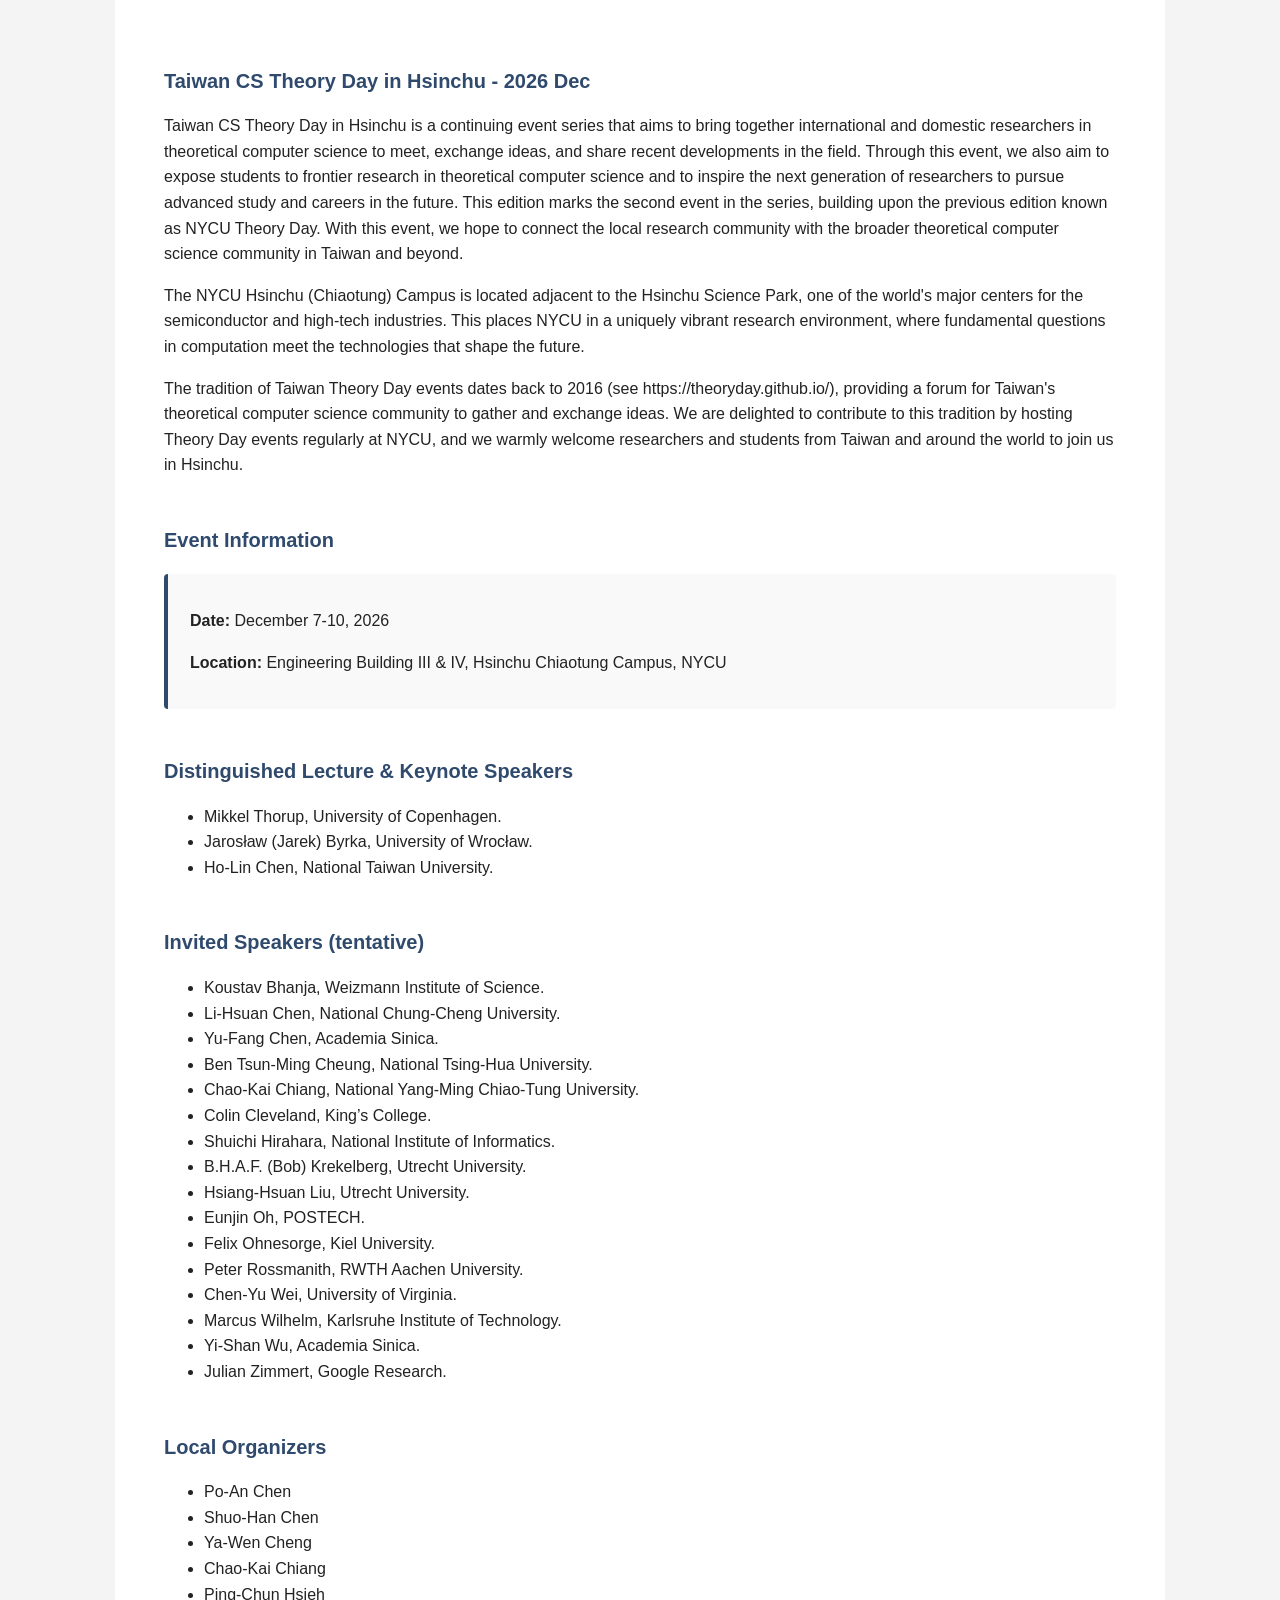
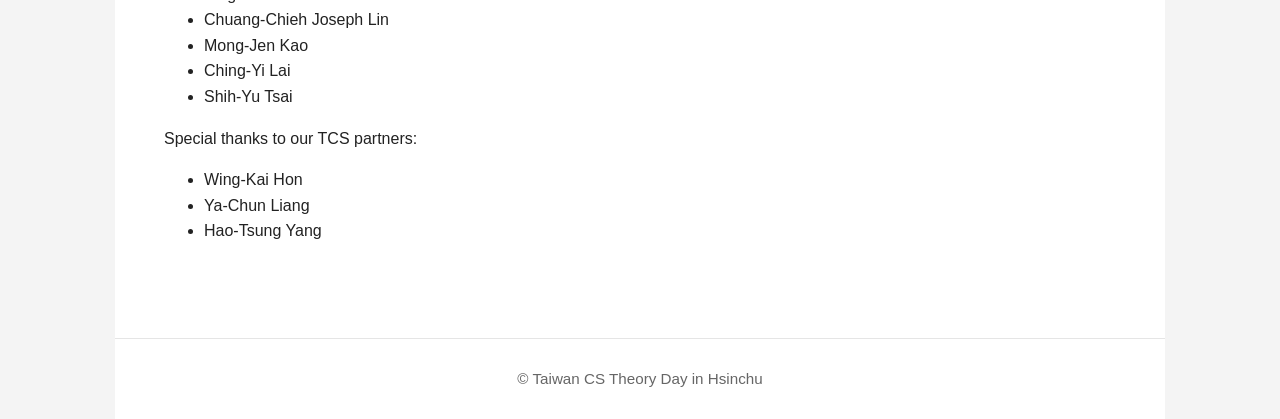
==== index.html @ c7bf23df "update event date and remove Yun-Chih Chen from speakers list" ====
<!DOCTYPE html>
<html lang="en">
<head>
  <meta charset="UTF-8" />
  <meta name="google-site-verification" content="l5IildTRONKMW6E33TQVciUE6KtFiAXQJB9olCn_PnI" />
  <title>Taiwan CS Theory Day - 2026 Dec</title>
  <meta name="viewport" content="width=device-width, initial-scale=1" />
  <meta http-equiv="Cache-Control" content="no-cache, no-store, must-revalidate" />
  <meta http-equiv="Pragma" content="no-cache" />
  <meta http-equiv="Expires" content="0" />
  <link rel="stylesheet" href="style.css" />
</head>

<body>
<div class="page-container">
<main>


 <section>
    <h2>Taiwan CS Theory Day in Hsinchu - 2026 Dec</h2>
    <div id="about-content" aria-label="About"></div>
 </section>

 <section>
    <h2>Event Information</h2>
    <div class="meta-box" id="event-information"></div>
   
  </section>

  <section>
    <h2>Distinguished Lecture & Keynote Speakers</h2>
    <ul>
      <li>Mikkel Thorup, University of Copenhagen.</li>
      <li>Jarosław (Jarek) Byrka, University of Wrocław.</li>
      <li>Ho-Lin Chen, National Taiwan University.</li>
    </ul>
  </section>

  <section>
    <h2>Invited Speakers (tentative)</h2>
    <ul>
      <li>Koustav Bhanja, Weizmann Institute of Science.</li>
      <li>Li-Hsuan Chen, National Chung-Cheng University.</li>
      <li>Yu-Fang Chen, Academia Sinica.</li>
      <li>Ben Tsun-Ming Cheung, National Tsing-Hua University.</li>
      <li>Chao-Kai Chiang, National Yang-Ming Chiao-Tung University.</li>
      <li>Colin Cleveland, King’s College.</li>
      <li>Shuichi Hirahara, National Institute of Informatics.</li>
      <li>B.H.A.F. (Bob) Krekelberg, Utrecht University.</li>
      <li>Hsiang-Hsuan Liu, Utrecht University.</li>
      <li>Eunjin Oh, POSTECH.</li>
      <li>Felix Ohnesorge, Kiel University.</li>
      <li>Peter Rossmanith, RWTH Aachen University.</li>
      <li>Chen-Yu Wei, University of Virginia.</li>
      <li>Marcus Wilhelm, Karlsruhe Institute of Technology.</li>
      <li>Yi-Shan Wu, Academia Sinica.</li>
      <li>Julian Zimmert, Google Research.</li>
    </ul>
  </section>

 <section>
    <h2>Local Organizers</h2>
    <ul>
      <li>Po-An Chen</li>
      <li>Shuo-Han Chen</li>
      <li>Ya-Wen Cheng</li>
      <li>Chao-Kai Chiang</li>
      <li>Ping-Chun Hsieh</li>
      <li>Chuang-Chieh Joseph Lin</li>
      <li>Mong-Jen Kao</li>
      <li>Ching-Yi Lai</li>
      <li>Shih-Yu Tsai</li>
    </ul>

    Special thanks to our TCS partners:
    <ul>
      <li>Wing-Kai Hon</li>
      <li>Ya-Chun Liang</li>
      <li>Hao-Tsung Yang</li>
    </ul>
  </section>

  <script src="site-data.js"></script>
  <script src="site-content.js"></script>

</main>

<script src="cache-utils.js"></script>
<script>
  if (window.cacheUtils && typeof window.cacheUtils.setupAutoUpdateCheck === 'function') {
    window.cacheUtils.setupAutoUpdateCheck({ versionUrl: 'site-version.json', intervalMs: 120000 });
  }
</script>
<script src="load-footer.js"></script>
<script src="load-header.js"></script>
<script src="load-hero.js"></script>
<script src="page-loader.js"></script>
<script src="banner.js"></script>


</div>
</body>
</html>
---- style.css ----
/* ======================================================
   DESIGN SYSTEM (variables, shared tokens)
   - change colors / sizes here
====================================================== */
:root{
  --accent: #2f4a6d;
  --accent-light: #e9eef4;
  --border: #e5e5e5;
  --text-muted: #666;

  /* layout widths */
  --page-max-width: 1050px;   /* middle column width */
  --content-max-width: 1000px; /* main content width */
  --hero-inner-width: 1000px; /* hero text width */

  /* spacing */
  --gutter: 24px;
  --base-pad: 20px;
  --header-height: 60px;
  --radius-sm: 4px;
  --transition-fast: 0.18s;
}

/* ======================================================
   BASE / RESET
====================================================== */
* { box-sizing: border-box; }
html,body { height: 100%; }
body {
  margin: 0;
  font-family: -apple-system, BlinkMacSystemFont, "Segoe UI",
               Roboto, Helvetica, Arial, sans-serif;
  line-height: 1.6;
  color: #222;
  background-color: #f4f4f4; /* outside area */
  -webkit-font-smoothing:antialiased;
  -moz-osx-font-smoothing:grayscale;
}

/* central page container (middle column) */
.page-container {
  max-width: var(--page-max-width);
  margin: 0 auto;
  background: #fff;
  min-height: 100vh;
  display: flex;
  flex-direction: column;
  width: 100%;
  box-sizing: border-box;
  overflow-x: hidden;
  overflow-y: visible;
}

/* basic link styles */
a { color: var(--accent); text-decoration: none; }
a:hover { text-decoration: underline; }

/* small utility */
.sr-only {
  position:absolute !important;
  height:1px;width:1px;overflow:hidden;clip:rect(1px,1px,1px,1px);
  white-space:nowrap;border:0;padding:0;margin:-1px;
}

/* ======================================================
   HEADER (logo + title)
====================================================== */
/* ===========================
   HEADER + NAVBAR MERGED
=========================== */

/* ---------- NAVBAR ---------- */
.header-bar {
  position: sticky;
  top: 0;
  display: flex;
  align-items: center;
  justify-content: space-between;
  padding: 12px 24px;
  background: #f8f8f8;
  border-bottom: 1px solid var(--border);
  z-index: 1000;
  overflow: visible;
  width: 100%;
  box-sizing: border-box;
  flex-shrink: 0;
}


/* logo + title */
.header-left {
  display: flex;
  align-items: center;
  gap: 12px;
}

.header-left .logo {
  height: 50px;
}

.header-left .title-text .line1 {
  font-weight: 700;
  color: var(--accent);
  font-size: 1.3rem;
}

.header-left .title-text .line2 {
  font-size: 0.85rem;
  color: #555;
}

/* nav links (desktop) */
.nav-links {
  display: flex;
  gap: 20px;
  list-style: none;
}

.nav-links a {
  padding: 6px 10px;
  border-radius: 4px;
  text-decoration: none;
  color: #222;
  font-weight: 500;
  transition: all 0.2s;
}

.nav-links a:hover {
  background: var(--accent-light);
  color: var(--accent);
}

.nav-links a.active {
  background: var(--accent);
  color: #fff;
}

/* ---------- HAMBURGER ---------- */
.nav-toggle {
  display: none; /* shown only on mobile */
  background: none;
  border: none;
  font-size: 2rem; /* adjust size */
  cursor: pointer;
  z-index: 1500;
  position: relative;
}

.nav-toggle .icon-close {
  display: none; /* hidden by default */
}

/* When active: show close icon, hide hamburger */
.nav-toggle.active .icon-hamburger {
  display: none;
}

.nav-toggle.active .icon-close {
  display: inline;
}



/* ---------- MOBILE ---------- */
@media (max-width: 1000px) {
  .nav-links {
    display: none;
    position: absolute;
    top: 100%;           /* just below header */
    right: 0;            /* align to the right edge */
    flex-direction: column;
    background: #fff;
    padding: 12px 20px;
    gap: 12px;
    border-radius: 6px;
    box-shadow: 0 4px 12px rgba(0,0,0,0.08);
    width: 220px;        /* fixed width for consistency */
    text-align: center;  /* center-align text */
    z-index: 1500;
  }

  .nav-links.open {
    display: flex;
  }

  .nav-links a {
    display: block;
    font-size: 1.1rem;
    padding: 10px 0;
    color: #222;
    transition: color 0.2s, background 0.2s;
  }

  .nav-links a:hover {
    color: var(--accent);
    background: var(--accent-light);
    border-radius: 4px;
  }

  .nav-toggle {
    display: flex;
    position: relative;
    z-index: 1600;
  }
}




/* ======================================================
   HERO
   (background area spans middle column; inner text constrained)
====================================================== */
.hero {
  display: flex;
  align-items: center;
  justify-content: center;
  padding: 72px var(--gutter);
  background-color: var(--accent);
  background-image: linear-gradient(rgba(0,0,0,0.3), rgba(0,0,0,0.15)),
                    url('images/viewbannerimage_2.jpg');
  background-size: cover;
  background-position: center;
  background-repeat: no-repeat;
}

.hero-inner {
  max-width: var(--hero-inner-width);
  width: 100%;
  padding: 0 var(--base-pad);
  text-align: center;
  color: #fff;
  text-shadow: 0 1px 6px rgba(0,0,0,0.55);
}

.hero-text h1 {
  font-size: 2.6rem;
  margin: 0;
  line-height: 1.05;
}

.hero-text p {
  margin-top: 0.6rem;
  font-size: 1.1rem;
  opacity: 0.95;
}

.hero-text .btn {
  display: inline-block;
  margin-top: 20px;
  background: #fff;
  color: var(--accent);
  padding: 12px 28px;
  border-radius: 30px;
  font-weight: 600;
  text-decoration: none;
  transition: all 0.2s;
}

.hero-text .btn:hover {
  background: #e6e6e6;
  transform: translateY(-2px);
}

@media (max-width: 768px) {
  .hero {
    padding: 48px 20px;
  }
  .hero-text h1 {
    font-size: 2rem;
  }
  .hero-text p {
    font-size: 1rem;
  }
  .nav-links {
    gap: 16px;
  }
}

@media (max-width: 480px) {
  .hero {
    padding: 32px 12px;
  }
  .hero-text h1 {
    font-size: 1.6rem;
  }
  .hero-text p {
    font-size: 0.95rem;
  }
  .nav-links {
    flex-direction: column;
    gap: 12px;
  }
}
/* ======================================================
   HERO CAROUSEL (matches hero style)
====================================================== */
.hero-carousel {
  position: relative;
  display: flex;
  align-items: center;
  justify-content: center;
  padding: 72px var(--gutter);
  height: 25vw;               /* scales with viewport width */
  min-height: 180px;          /* prevents it from being too small */
  max-height: 300px;          /* prevents it from being too tall */
  overflow: hidden;
  background-color: var(--accent);
}


.hero-slide {
  position: absolute;
  top: 0;
  left: 0;
  width: 100%;
  height: 100%;
  background-size: cover;
  background-position: center;
  opacity: 0;
  transition: opacity 1s ease-in-out;
}

.hero-slide.active {
  opacity: 1;
}

/* Dots */
.hero-dots {
  position: absolute;
  bottom: 20px;
  left: 50%;
  transform: translateX(-50%);
  display: flex;
  gap: 10px;
  z-index: 10;
}

.hero-dots .dot {
  width: 12px;
  height: 12px;
  border-radius: 50%;
  background-color: rgba(255,255,255,0.5);
  cursor: pointer;
  transition: background-color 0.3s ease;
}

.hero-dots .dot.active {
  background-color: #fff;
}

/* Arrows */
.hero-prev,
.hero-next {
  position: absolute;
  top: 50%;
  transform: translateY(-50%);
  font-size: 2rem;
  background: rgba(0,0,0,0.3);
  color: #fff;
  border: none;
  border-radius: 50%;
  width: 44px;
  height: 44px;
  cursor: pointer;
  z-index: 10;
  display: none;
  align-items: center;
  justify-content: center;
  transition: background 0.2s;
}

.hero-prev:hover,
.hero-next:hover {
  background: rgba(0,0,0,0.6);
}

.hero-prev { left: 20px; }
.hero-next { right: 20px; }

/* ================= HERO INNER (if you want to place overlay text later) ================= */
.hero-carousel-inner {
  max-width: var(--hero-inner-width); /* matches hero inner width */
  width: 100%;
  text-align: center;
  z-index: 5;
}

/* Responsive adjustments */
@media (max-width: 768px) {
  .hero-carousel { padding: 48px var(--gutter); }
  .hero-prev, .hero-next { width: 36px; height: 36px; font-size: 1.5rem; }
  .hero-dots .dot { width: 10px; height: 10px; }
}

@media (max-width: 480px) {
  .hero-carousel { padding: 32px var(--gutter); }
  .hero-prev, .hero-next { width: 32px; height: 32px; font-size: 1.2rem; }
  .hero-dots .dot { width: 8px; height: 8px; }
}

/* ======================================================
   MAIN CONTENT
====================================================== */
main {
  max-width: var(--content-max-width);
  margin: 0 auto;
  padding: 48px var(--gutter);
  width: 100%;
}

section { margin-bottom: 46px; }

h1 { font-size: 2.2rem; margin-bottom: .4rem; }
h2 { font-size: 1.25rem; color: var(--accent); margin-bottom: rem; }
.subtitle {
  margin: -0.8rem 0 1rem;
  font-size: 0.95rem;
  opacity: 0.75;
}

/* meta box (information cards) */
.meta-box {
  background: #f9f9f9;
  border-left: 4px solid var(--accent);
  padding: 18px 22px;
  margin: 18px 0;
  border-radius: 4px;
}

.program-actions {
  display: flex;
  flex-wrap: wrap;
  gap: 14px;
  margin: 18px 0 24px;
}

.button-link {
  display: inline-flex;
  align-items: center;
  justify-content: center;
  padding: 12px 18px;
  background: var(--accent);
  color: #fff;
  border-radius: 8px;
  text-decoration: none;
  font-weight: 600;
  transition: background 0.2s;
  min-width: 220px;
}

.button-link:hover {
  background: #3b5ad8;
}

.talk.chairman-row .title,
.talk.chairman-row .chairman-label {
  font-weight: 500;
  color: var(--text-muted);
  font-style: italic;
  margin-top: 0;
  margin-bottom: 0;
}

.talk.chairman-row .time {
  visibility: hidden;
}

.pdf-preview {
  margin-top: 14px;
}

.pdf-grid {
  display: grid;
  grid-template-columns: repeat(2, minmax(0, 1fr));
  gap: 18px;
}

.pdf-card {
  background: #f9f9f9;
  border: 1px solid #e8e8e8;
  border-radius: 12px;
  padding: 18px;
  display: flex;
  flex-direction: column;
  min-height: 520px;
}

.pdf-card h3 {
  margin-bottom: 14px;
}

.pdf-card iframe {
  width: 100%;
  height: 100%;
  min-height: 420px;
  border: 1px solid #d5d5d5;
  border-radius: 10px;
}

@media (max-width: 900px) {
  .pdf-grid {
    grid-template-columns: 1fr;
  }
}

/* small muted text */
.tbd { font-style: italic; color: var(--text-muted); }

/* ======================================================
   SCHEDULE (grid layout)
====================================================== */
.schedule {
  margin-top: 24px;
  display: grid;
  grid-template-columns: 120px 1fr;
  column-gap: 20px;
  row-gap: 18px;
}

.talk {
  display: contents; /* allow grid to place children */
}

.time, .talk .time {
  font-weight: 600;
  color: var(--accent);
  align-self: start;
  font-size: .95rem;
}

.content, .talk .content {
  display: block;
}

.title, .talk .title {
  font-weight: 600;
  margin-bottom: 6px;
  cursor: pointer;
}

.abstract, .talk .abstract {
  font-size: .95rem;
  color: var(--text-muted);
  display: none;
  line-height: 1.4;
  margin-bottom: 8px;
}

.talk.open .abstract { display: block; }

/* day toggle (buttons) */
.day-toggle { display:flex; gap:12px; margin-bottom: 18px; }
.day-toggle button {
  padding: 6px 14px;
  border: 1px solid var(--accent);
  background:#fff;
  color:var(--accent);
  border-radius: 6px;
  cursor:pointer;
}
.day-toggle button.active,
.day-toggle button:hover { background:var(--accent); color:#fff; }

/* small visual divider for sections */
.section-divider { height:1px; background:var(--border); margin:28px 0; }

/* ======================================================
   FOOTER
====================================================== */
footer {
  text-align: center;
  padding: 28px var(--gutter);
  border-top: 1px solid var(--border);
  color: var(--text-muted);
  font-size: .95rem;
  margin-top: auto;
  background: #fff;
}

/* ======================================================
   RESPONSIVE RULES (mobile-first adjustments)
====================================================== */
/* breakpoints */
@media (max-width: 1200px){
  :root { /* slightly reduce hero/text widths on narrower screens if desired */
    --hero-inner-width: 900px;
  }
  .nav-inner { padding: 0 18px; }
}

@media (max-width: 900px){
  .page-container { padding: 0 12px; }
  main { padding: 32px 16px; }
  .hero { padding: 56px 16px; }
  .hero-text h1 { font-size: 2rem; }
  .title-text .line1 { font-size: 1.25rem; }
}

@media (max-width: 640px){
  .nav-links { flex-direction: column; gap: 8px; padding: 10px 0; }
  .header-top { flex-direction: column; align-items: flex-start; gap: 10px; padding: 12px; }
  .hero { padding: 36px 12px; }
  main { padding: 20px 12px; }
  .schedule { grid-template-columns: 100px 1fr; }
  .title-text .line1 { font-size: 1.05rem; }
  .hero-text h1 { font-size: 1.6rem; }
}

/* small helpers */
.center { text-align:center; }
.btn {
  display:inline-block;
  background:var(--accent);
  color:#fff;
  padding:10px 16px;
  border-radius:6px;
  font-weight:600;
  text-decoration:none;
  transition: background var(--transition-fast);
}
.btn:hover { background:#24435a; }


    /* ===== Speakers Section ===== */

.speakers-section {
  max-width: 1000px;
  margin: 5px auto;
  padding: 0 20px;
}

.speaker-category-tabs {
  display: flex;
  gap: 8px;
  margin-bottom: 30px;
  padding: 0 2px;
  border-bottom: 1px solid var(--border);
  overflow-x: auto;
}

.speaker-category-tab {
  min-width: 260px;
  padding: 12px 18px;
  border: 1px solid transparent;
  border-bottom: 3px solid transparent;
  background: #fff;
  cursor: pointer;
  text-align: center;
  border-radius: 4px 4px 0 0;
  font-weight: 600;
  font-size: 1rem;
  letter-spacing: 0.01em;
  color: var(--text-muted);
  transition: color var(--transition-fast), background var(--transition-fast), border-color var(--transition-fast), border-bottom-color var(--transition-fast);
}

.speaker-category-tab:hover {
  color: var(--accent);
  background: #fff;
  border-color: var(--border);
  border-bottom-color: var(--accent-light);
}

.speaker-category-tab.active {
  border-color: var(--border);
  border-bottom: 4px solid var(--accent);
  color: var(--accent);
  font-weight: 700;
  background: #f5f5f5;
}

.speaker-note {
  margin: 4px 2px 18px;
  padding: 6px 10px;
  display: inline-block;
  font-family: ui-monospace, SFMono-Regular, Menlo, Consolas, "Liberation Mono", monospace;
  font-size: 0.92rem;
  color: var(--text-muted);
  background: #f8f8f8;
  border-left: 3px solid var(--border);
}

.speaker-tabs {
  display: flex;
  gap: 10px;
  border-bottom: 1px solid #eee;
  margin-bottom: 40px;
  overflow-x: auto;
}

.speaker-tab {
  padding: 14px 22px;
  border: none;
  background: none;
  cursor: pointer;
  border-bottom: 4px solid transparent;
  font-weight: 500;
  font-size: 1.0rem;
  color: #666;
  transition: 0.2s ease;
}

.speaker-tab.active {
  border-bottom: 4px solid #003366;
  color: #003366;
  font-weight: 700;
  background: #f8fafc;
}

.speaker-content {
  display: flex;
  flex-wrap: wrap;
  gap: 40px;
}

.speaker-photo {
  flex: 0 0 130px;
}

.speaker-photo img {
  width: 100%;
  aspect-ratio: 3/4;
  object-fit: cover;
  border-radius: 12px;
  background: #f5f5f5;
}

.speaker-details {
  flex: 1 1 450px;
}

.speaker-type {
  font-size: 0.85rem;
  font-weight: 700;
  letter-spacing: 1px;
  text-transform: uppercase;
  color: #003366;
  margin-bottom: 10px;
}

.speaker-name {
  margin: 0 0 15px 0;
  font-size: 1.8rem;
}

.speaker-title {
  display: block;
  font-weight: 450;
  color: #003366;
  margin: 0 8px 6px 0;
  /*vertical-align: baseline; */
}

.speaker-affiliation {
  margin-bottom: 12px;
  color: #555;
  line-height: 1.5;
}

.speaker-expertise,
#speaker-expertise {
  display: block;
  margin-bottom: 12px;
  color: #003366;
  line-height: 1.5;
  white-space: pre-wrap;
}

#speaker-affiliation {
  display: inline-block;
  margin-bottom: 6px;
  vertical-align: baseline;
}

#speaker-expertise {
  display: block;
}

.speaker-email {
  color: #003366;
  text-decoration: none;
}

.speaker-abstract-box {
  margin-top: 25px;
  background: #f9f9f9;
  padding: 20px;
  border-left: 3px solid #003366;
  border-radius: 10px;
}

.speaker-talk-title-row {
  display: flex;
  align-items: baseline;
  gap: 8px;
}

.speaker-talk-title-row h3,
.speaker-talk-title-row p {
  white-space: pre-wrap; /* respects newlines and wraps long lines */
  margin: 0;
}

.speaker-abstract-row h3 {
  margin: 16px 0 8px;
}

.speaker-abstract-row p {
  margin: 0;
}

/* Preserve line breaks and spacing in abstracts */
#speaker-abstract {
  white-space: pre-wrap; /* respects newlines and wraps long lines */
}

.speaker-abstract-tba {
  display: none;
  margin-top: 25px;
  color: #555;
}

/* Sponsors */
.sponsors {
  margin-top: 16px;
  display: flex;
  gap: 48px; /* increased horizontal space between logos */
  align-items: center;
  flex-wrap: wrap;
}

.sponsor-logo {
  max-height: 60px; /* smaller, appropriate logo size */
  width: auto;
  display: block;
}

@media (max-width: 640px) {
  .sponsors { gap: 20px; }
  .sponsor-logo { max-height: 32px; }
}

/* Schedule grid (multi-day) */
.schedule-grid {
  display: grid;
  grid-template-columns: repeat(4, 1fr);
  gap: 24px;
  align-items: start;
}

.day-column {
  background: #fff;
  border: 1px solid var(--border);
  border-radius: 8px;
  padding: 12px;
}

.day-header {
  font-weight: 700;
  color: var(--accent);
  margin-bottom: 8px;
}

.day-column .talk { display: grid; grid-template-columns: 80px 1fr; column-gap: 12px; padding: 10px 6px; border-bottom: 1px dashed #eee; }
.day-column .talk:last-child { border-bottom: none; }
.day-column .time { font-weight: 600; color: var(--accent); }
.day-column .title { font-weight: 600; cursor: pointer; }
.day-column .abstract { display: none; grid-column: 1 / -1; margin-top: 8px; }
.day-column .talk.open .abstract { display: block; }

@media (max-width: 1000px) {
  .schedule-grid { grid-template-columns: repeat(2, 1fr); }
}

@media (max-width: 640px) {
  .schedule-grid { grid-template-columns: 1fr; }
}

/* Day tabs and per-day view */
.day-tabs { display:flex; gap:12px; margin-bottom: 18px; }
.day-tab {
  padding: 8px 14px;
  border: 1px solid var(--border);
  background: #fff;
  cursor: pointer;
  border-radius: 6px;
}
.day-tab.active,
.day-tab:hover { background: var(--accent); color: #fff; border-color: var(--accent); }

.schedule-day { background: #fff; border: 1px solid var(--border); border-radius: 8px; padding: 12px; }
.schedule-day .talk { display: grid; grid-template-columns: 90px 1fr; gap: 12px; padding: 10px 6px; border-bottom: 1px dashed #eee; align-items: start; }
.schedule-day .talk:last-child { border-bottom: none; }
.schedule-day .time { font-weight: 600; color: var(--accent); }
.schedule-day .title { font-weight: 600; cursor: pointer; }
.schedule-day .abstract { display: none; grid-column: 1 / -1; margin-top: 8px; }
.schedule-day .talk.open .abstract { display: block; }

@media (max-width: 640px) {
  .day-tabs { overflow-x: auto; }
}

/* Speaker Modal */
.speaker-modal {
  display: none;
  position: fixed;
  z-index: 1000;
  left: 0;
  top: 0;
  width: 100%;
  height: 100%;
  background-color: rgba(0, 0, 0, 0.5);
  justify-content: center;
  align-items: center;
}

.speaker-modal.show {
  display: flex;
}

.speaker-modal-content {
  background-color: #fff;
  border-radius: 12px;
  max-width: 600px;
  width: 90%;
  max-height: 80vh;
  overflow-y: auto;
  position: relative;
  padding: 20px;
  box-shadow: 0 4px 20px rgba(0, 0, 0, 0.3);
  display: flex;
  flex-direction: column;
  align-items: center;
}

.speaker-modal-close {
  position: absolute;
  top: 10px;
  right: 15px;
  font-size: 24px;
  cursor: pointer;
  color: #666;
}

.speaker-modal-close:hover {
  color: #000;
}

.speaker-modal-photo {
  width: 120px;
  height: 160px;
  object-fit: cover;
  border-radius: 8px;
  background: #f5f5f5;
  margin-bottom: 15px;
}

.speaker-modal-info {
  width: 100%;
  text-align: left;
}

.speaker-modal-name {
  font-size: 1.7rem;
  font-weight: bold;
  margin-bottom: 15px;
  text-align: center;
  color: var(--accent);
}

.speaker-modal-info p {
  margin: 8px 0;
  line-height: 1.5;
}

.speaker-modal-abstract-section {
  margin-top: 15px;
}

.speaker-modal-abstract {
  margin-top: 5px;
  line-height: 1.6;
  color: #333;
  white-space: pre-wrap;
}

.speaker-link {
  color: var(--accent);
  text-decoration: underline;
  cursor: pointer;
}

.speaker-subtitle,
#speaker-subtitle {
  display: block;
  margin: 0 0 10px 0;
  color: #4a4a4a;
  font-weight: 500;
  line-height: 1.5;
  white-space: pre-wrap;
}

.speaker-honor,
#speaker-honor {
  display: block;
  margin: 0 0 12px 0;
  color: #4a4a4a;
  font-weight: 480;
  line-height: 1.5;
  white-space: pre-wrap;
}
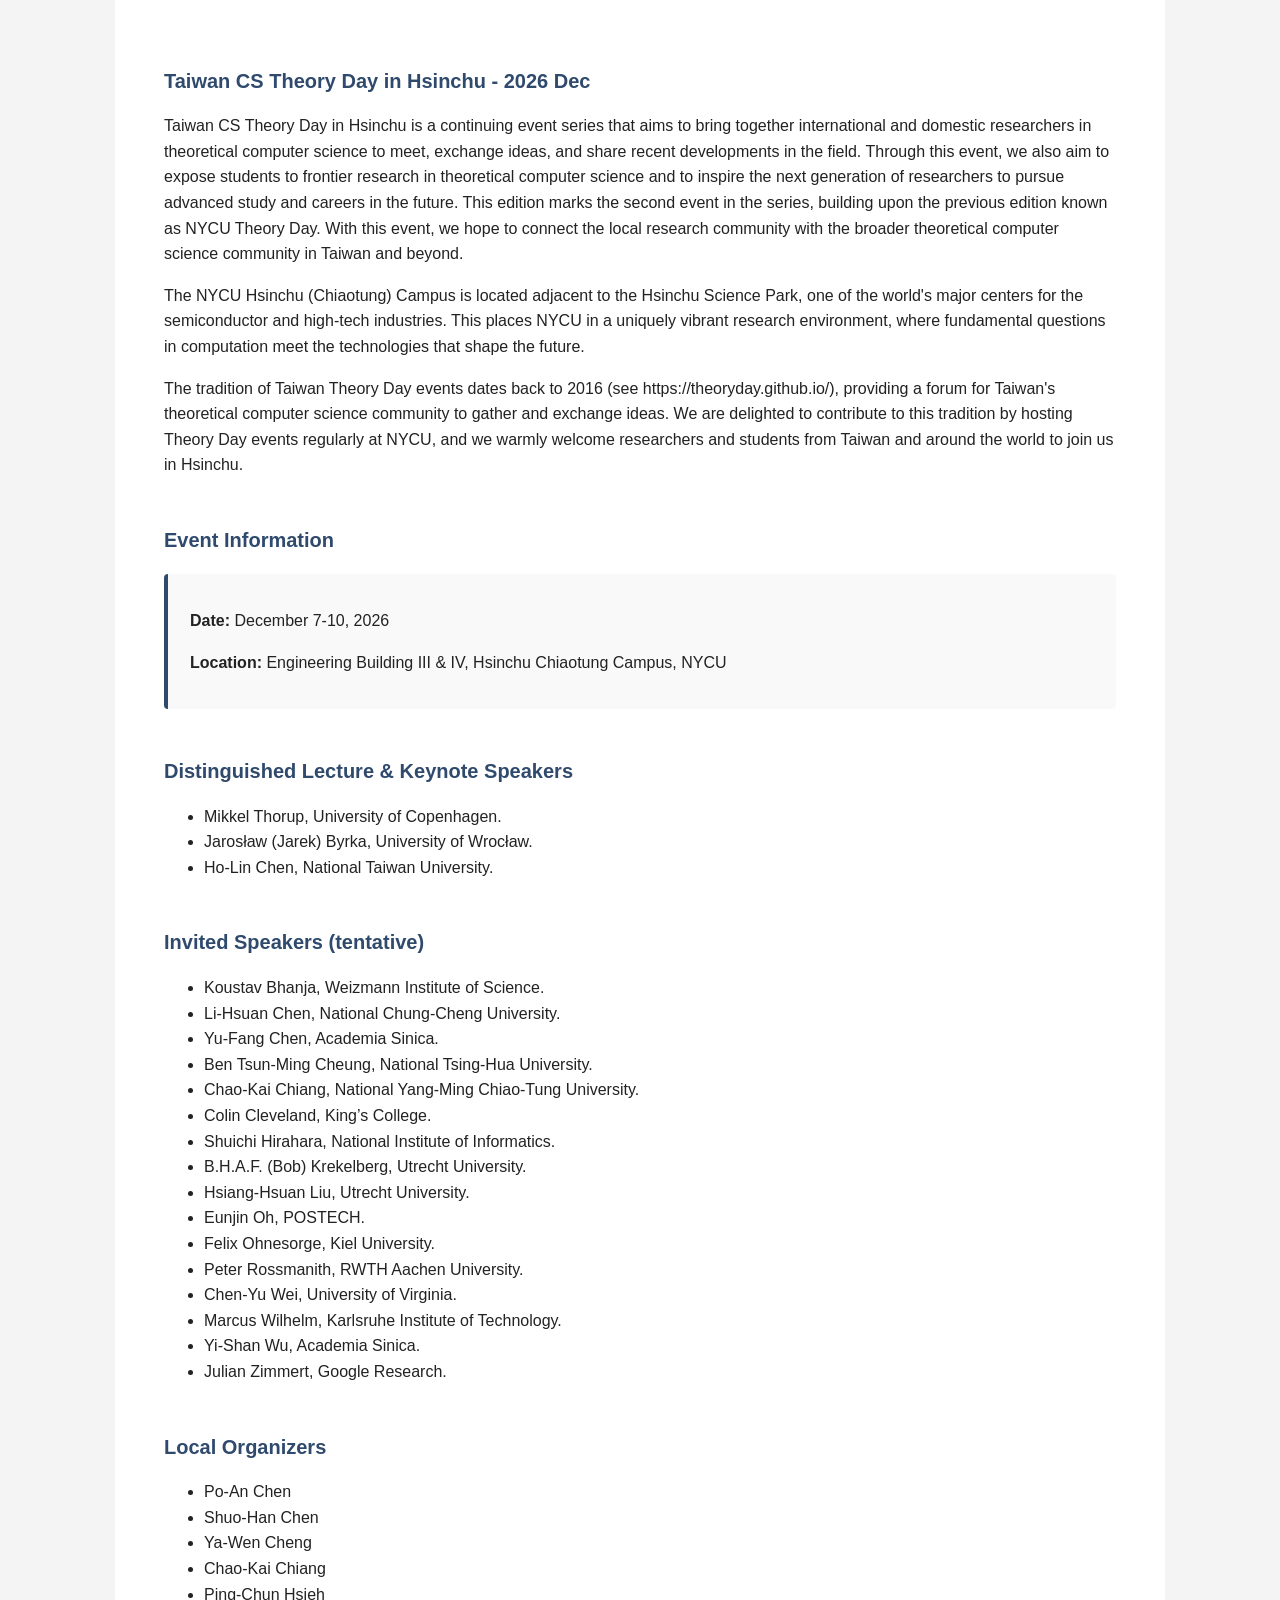
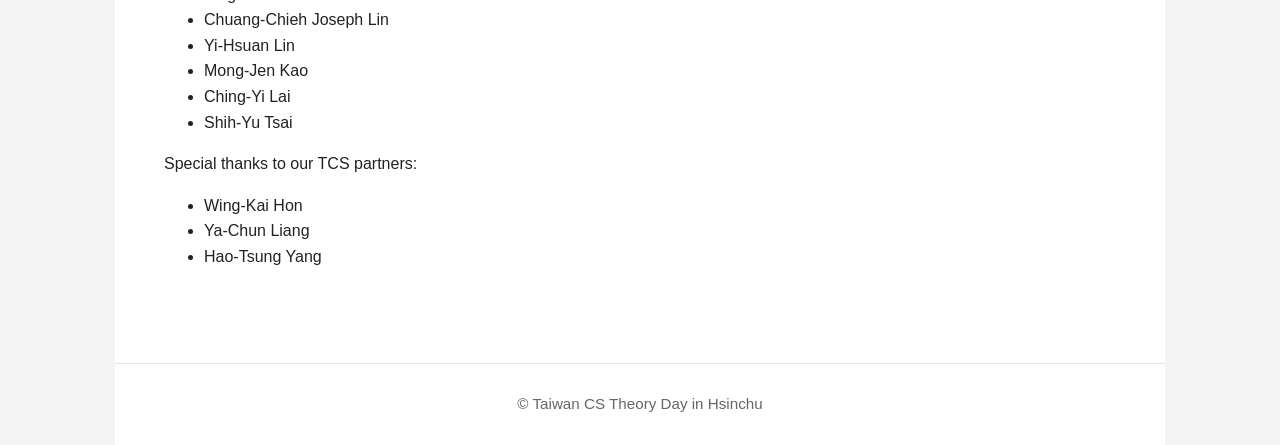
==== commit f1d3309b: "Add Yi-Hsuan Lin to the local organizers list" ====
--- a/index.html
+++ b/index.html
@@ -67,6 +67,7 @@
       <li>Chao-Kai Chiang</li>
       <li>Ping-Chun Hsieh</li>
       <li>Chuang-Chieh Joseph Lin</li>
+      <li>Yi-Hsuan Lin</li>
       <li>Mong-Jen Kao</li>
       <li>Ching-Yi Lai</li>
       <li>Shih-Yu Tsai</li>
--- a/style.css
+++ b/style.css
@@ -689,6 +689,19 @@
   overflow-x: auto;
 }
 
+.speaker-tabs.two-rows {
+  display: grid;
+  grid-template-columns: repeat(var(--speaker-tab-columns, 2), minmax(0, 1fr));
+  gap: 10px 12px;
+  overflow-x: hidden;
+  padding-bottom: 10px;
+}
+
+.speaker-tabs.two-rows .speaker-tab {
+  text-align: center;
+  white-space: normal;
+}
+
 .speaker-tab {
   padding: 14px 22px;
   border: none;
@@ -706,6 +719,20 @@
   color: #003366;
   font-weight: 700;
   background: #f8fafc;
+}
+
+@media (max-width: 900px) {
+  .speaker-tabs.two-rows {
+    display: flex;
+    gap: 10px;
+    overflow-x: auto;
+    padding-bottom: 0;
+  }
+
+  .speaker-tabs.two-rows .speaker-tab {
+    text-align: center;
+    white-space: normal;
+  }
 }
 
 .speaker-content {
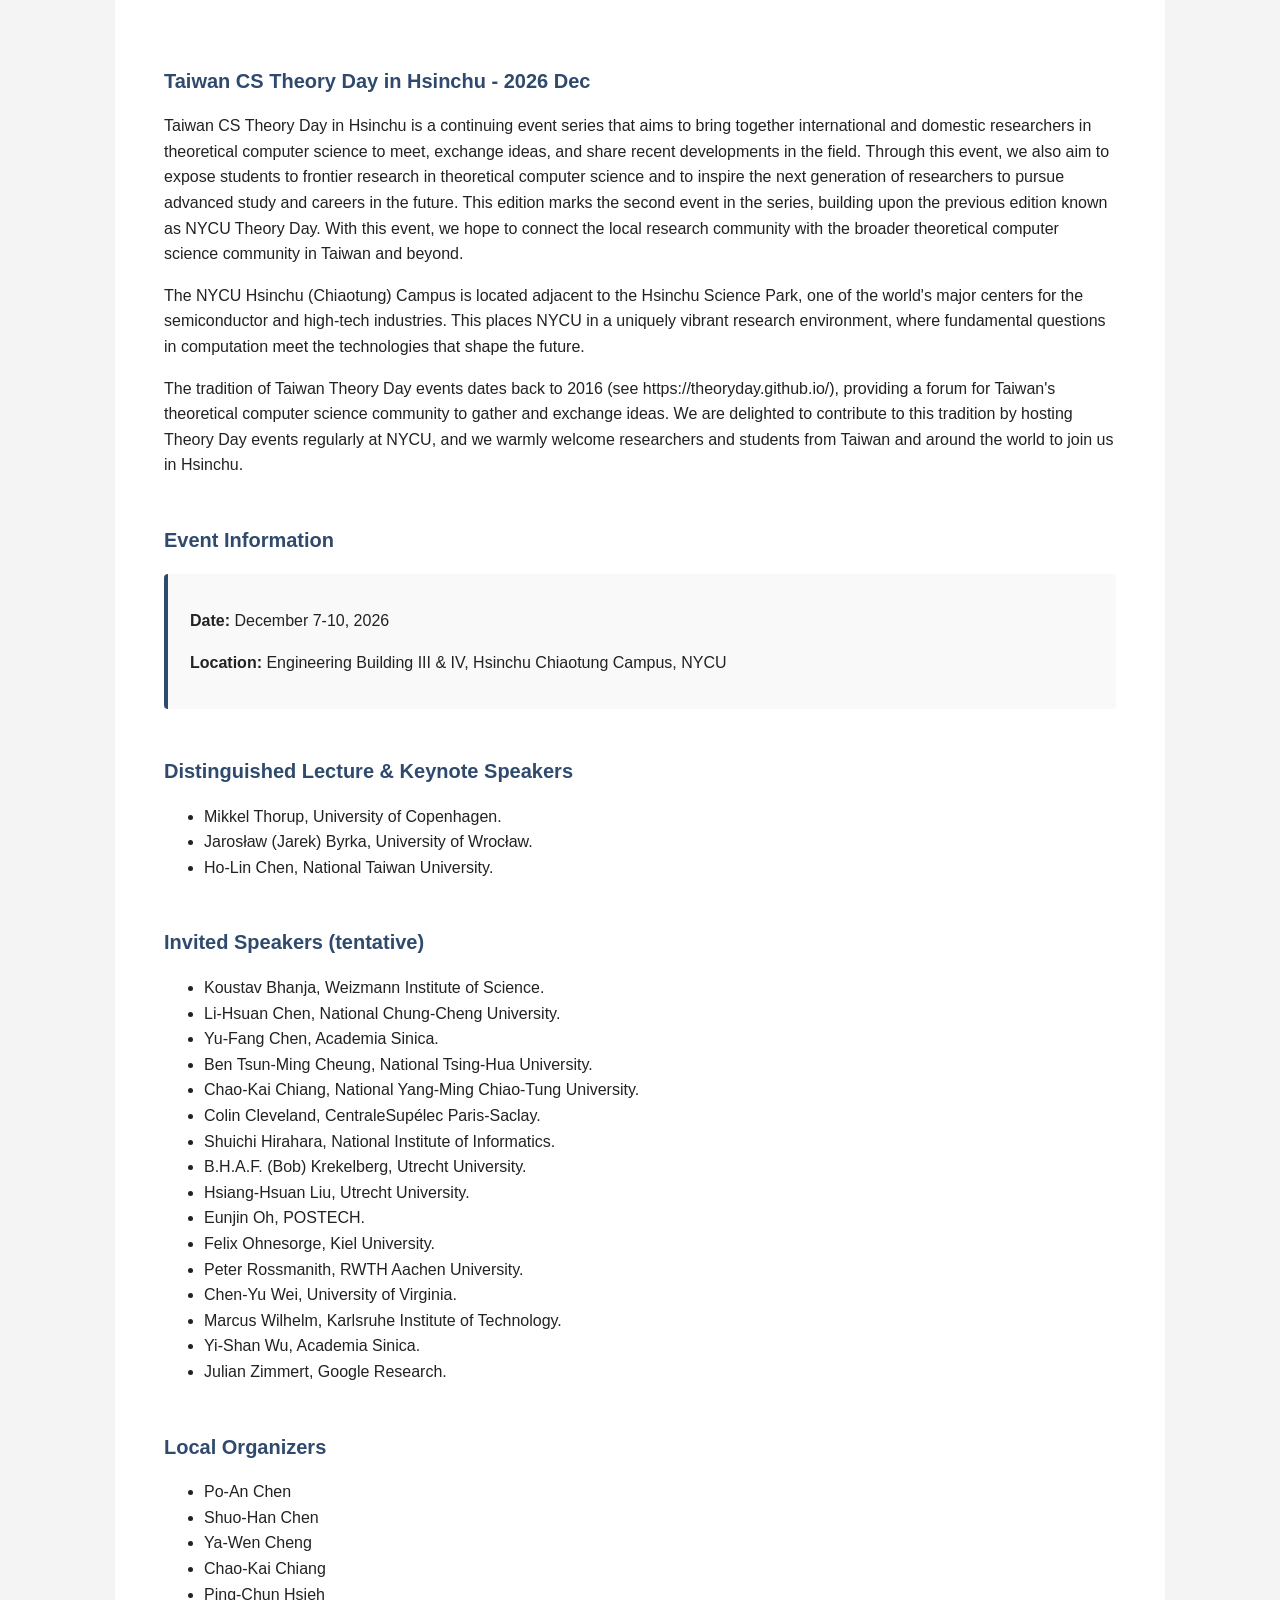
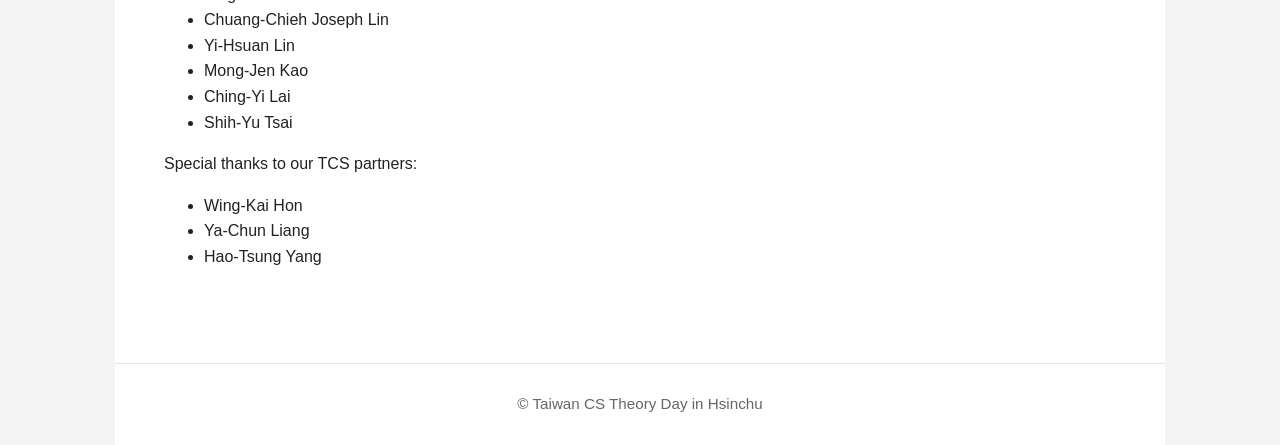
==== commit b98b975c: "[Update] correct affiliation for Colin Cleveland" ====
--- a/index.html
+++ b/index.html
@@ -44,7 +44,7 @@
       <li>Yu-Fang Chen, Academia Sinica.</li>
       <li>Ben Tsun-Ming Cheung, National Tsing-Hua University.</li>
       <li>Chao-Kai Chiang, National Yang-Ming Chiao-Tung University.</li>
-      <li>Colin Cleveland, King’s College.</li>
+      <li>Colin Cleveland, CentraleSupélec Paris-Saclay.</li>
       <li>Shuichi Hirahara, National Institute of Informatics.</li>
       <li>B.H.A.F. (Bob) Krekelberg, Utrecht University.</li>
       <li>Hsiang-Hsuan Liu, Utrecht University.</li>
@@ -95,7 +95,7 @@
 <script src="load-footer.js"></script>
 <script src="load-header.js"></script>
 <script src="load-hero.js"></script>
-<script src="page-loader.js"></script>
+<script src="page-loader.js?v=2026-11-18-1"></script>
 <script src="banner.js"></script>
 
 
--- a/style.css
+++ b/style.css
@@ -112,8 +112,13 @@
 /* nav links (desktop) */
 .nav-links {
   display: flex;
-  gap: 20px;
+  gap: clamp(8px, 1.5vw, 20px);
   list-style: none;
+}
+
+.nav-links li {
+  flex-shrink: 0;
+  white-space: nowrap;
 }
 
 .nav-links a {
@@ -122,7 +127,13 @@
   text-decoration: none;
   color: #222;
   font-weight: 500;
+  white-space: nowrap;
   transition: all 0.2s;
+}
+
+.nav-links li:last-child a {
+  padding-left: 16px;
+  padding-right: 16px;
 }
 
 .nav-links a:hover {
@@ -218,7 +229,7 @@
   padding: 72px var(--gutter);
   background-color: var(--accent);
   background-image: linear-gradient(rgba(0,0,0,0.3), rgba(0,0,0,0.15)),
-                    url('images/viewbannerimage_2.jpg');
+                    url('images/banners/viewbannerimage_2.jpg');
   background-size: cover;
   background-position: center;
   background-repeat: no-repeat;
@@ -508,6 +519,154 @@
 .tbd { font-style: italic; color: var(--text-muted); }
 
 /* ======================================================
+   VENUE & TRANSPORTATION
+====================================================== */
+.venue-page .venue-kicker {
+  margin: 0 0 6px;
+  color: var(--text-muted);
+  font-size: .9rem;
+  font-weight: 600;
+  letter-spacing: .06em;
+  text-transform: uppercase;
+}
+
+.venue-page > h1 {
+  color: var(--accent);
+}
+
+.venue-address {
+  margin: 0;
+}
+
+.venue-grid {
+  display: grid;
+  grid-template-columns: repeat(3, minmax(0, 1fr));
+  gap: 18px;
+  margin-top: 20px;
+}
+
+.venue-card {
+  margin: 0;
+  padding: 20px;
+  border: 1px solid var(--border);
+  border-top: 4px solid var(--accent);
+  border-radius: 8px;
+  background: #f9fafb;
+}
+
+.venue-card h3 {
+  margin: 0 0 8px;
+  color: var(--accent);
+  font-size: 1.15rem;
+}
+
+.venue-card p {
+  margin: 8px 0;
+}
+
+.venue-marker {
+  display: inline-flex;
+  align-items: center;
+  justify-content: center;
+  width: 34px;
+  height: 34px;
+  margin-bottom: 10px;
+  border-radius: 50%;
+  background: var(--accent);
+  color: #fff;
+  font-weight: 700;
+}
+
+.transport-list {
+  padding-left: 0;
+  list-style: none;
+}
+
+.transport-list > li {
+  margin: 0 0 18px;
+}
+
+.transport-list ul,
+.transport-list ol {
+  margin: 6px 0 0;
+  padding-left: 26px;
+}
+
+.transport-list ul li,
+.transport-list ol li {
+  margin: 4px 0;
+}
+
+.transport-list p {
+  margin: 6px 0 0 26px;
+}
+
+.transport-list li > .transport-route,
+.transport-list .transport-route {
+  margin: 2px 0 0;
+  color: var(--text-muted);
+  font-size: .92rem;
+}
+
+.venue-page .zh {
+  color: var(--text-muted);
+  font-size: .92em;
+}
+
+.venue-page h2 .zh {
+  margin-left: 6px;
+  font-weight: 500;
+}
+
+.hotel-list li {
+  margin: 6px 0;
+}
+
+.venue-note {
+  padding: 12px 16px;
+  border-left: 4px solid #b17a16;
+  background: #fff8e9;
+  color: #55451f;
+}
+
+.venue-map {
+  margin: 18px 0 0;
+}
+
+.venue-map img {
+  display: block;
+  width: 100%;
+  max-width: 868px;
+  height: auto;
+  border: 1px solid var(--border);
+  border-radius: 8px;
+}
+
+.venue-map figcaption {
+  margin-top: 8px;
+  color: var(--text-muted);
+  font-size: .9rem;
+}
+
+.venue-links {
+  display: flex;
+  flex-wrap: wrap;
+  gap: 12px 24px;
+  padding-left: 20px;
+}
+
+.venue-page a {
+  text-decoration: underline;
+  text-underline-offset: 2px;
+}
+
+@media (max-width: 760px) {
+  .venue-grid {
+    grid-template-columns: 1fr;
+  }
+}
+
+/* ======================================================
    SCHEDULE (grid layout)
 ====================================================== */
 .schedule {
@@ -640,8 +799,8 @@
 }
 
 .speaker-category-tab {
-  min-width: 260px;
-  padding: 12px 18px;
+  min-width: 180px;
+  padding: 14px 22px;
   border: 1px solid transparent;
   border-bottom: 3px solid transparent;
   background: #fff;
@@ -932,14 +1091,16 @@
 .speaker-modal {
   display: none;
   position: fixed;
-  z-index: 1000;
+  z-index: 2000;
   left: 0;
   top: 0;
   width: 100%;
   height: 100%;
+  padding: 20px 14px;
+  overflow-y: auto;
   background-color: rgba(0, 0, 0, 0.5);
   justify-content: center;
-  align-items: center;
+  align-items: flex-start;
 }
 
 .speaker-modal.show {
@@ -950,15 +1111,20 @@
   background-color: #fff;
   border-radius: 12px;
   max-width: 600px;
-  width: 90%;
-  max-height: 80vh;
+  width: min(600px, 100%);
+  max-height: calc(100vh - 40px);
   overflow-y: auto;
   position: relative;
   padding: 20px;
+  margin: auto;
   box-shadow: 0 4px 20px rgba(0, 0, 0, 0.3);
   display: flex;
   flex-direction: column;
   align-items: center;
+}
+
+body.modal-open {
+  overflow: hidden;
 }
 
 .speaker-modal-close {
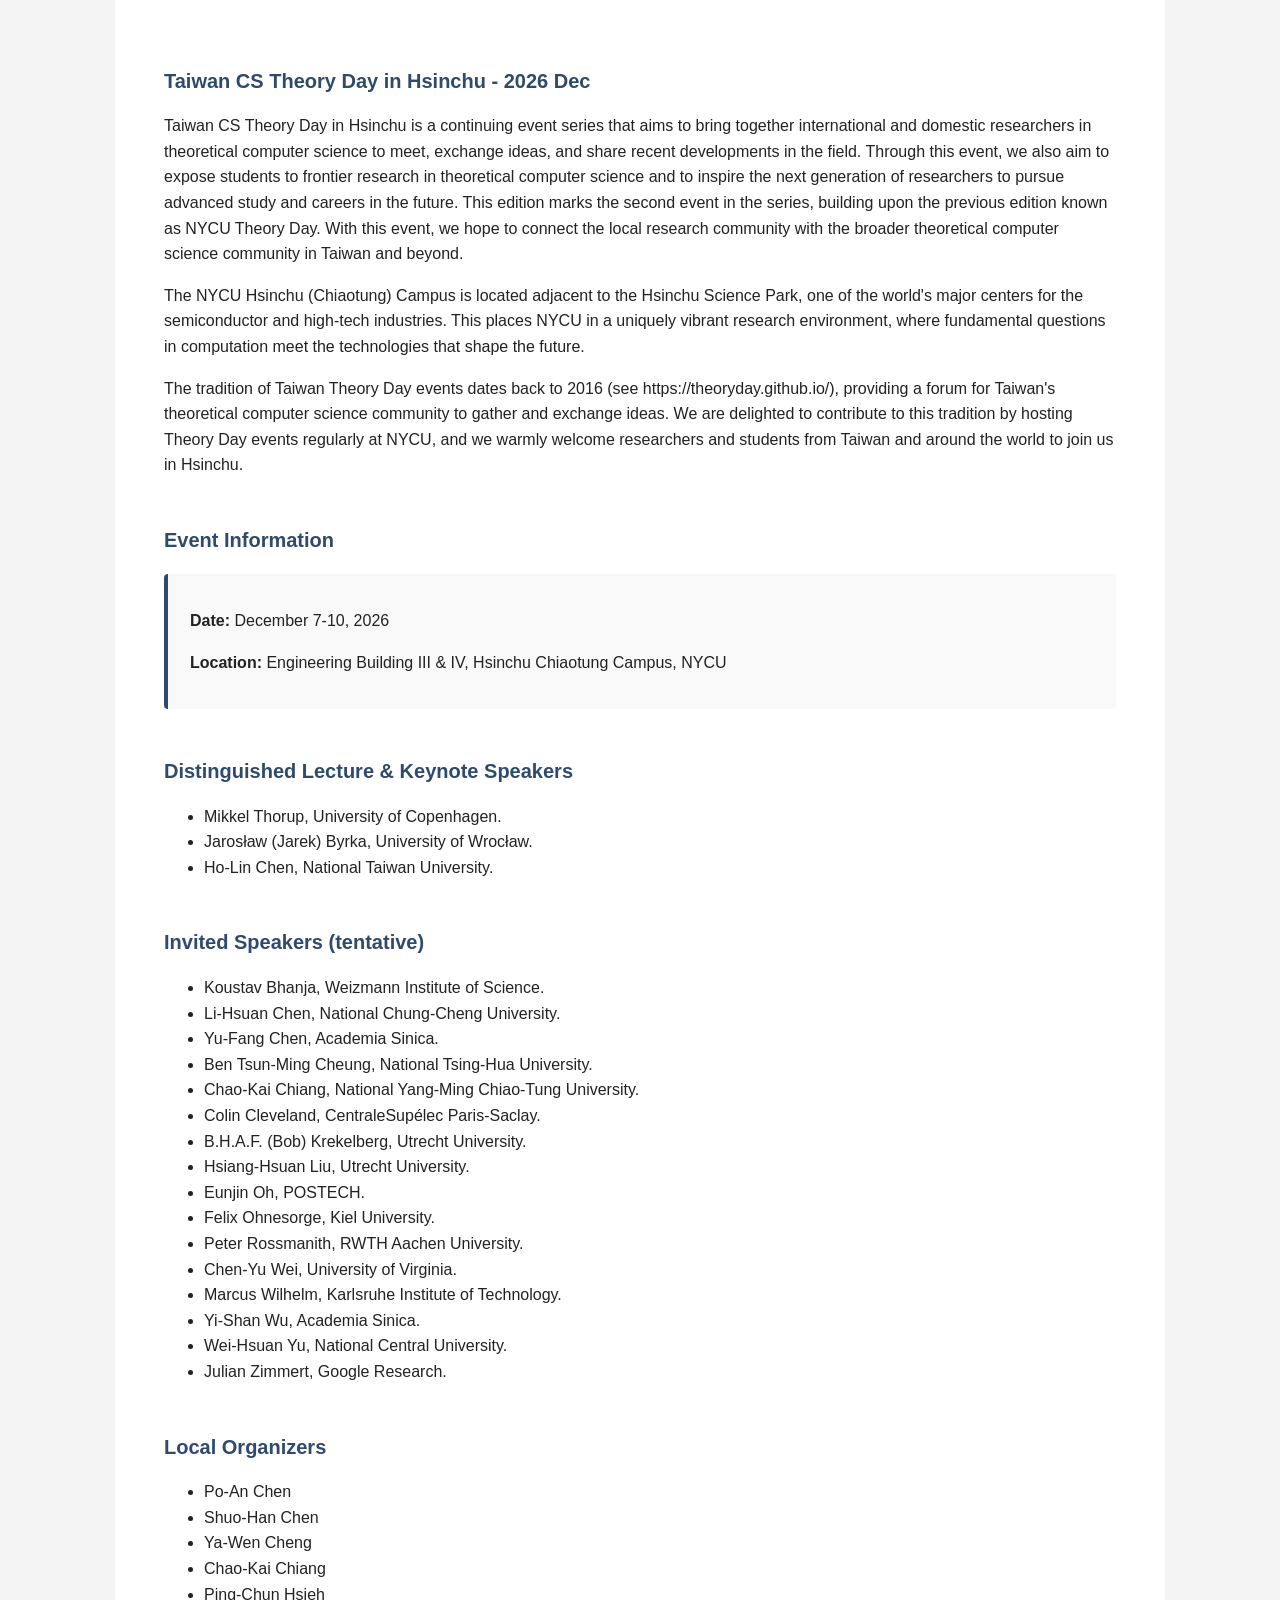
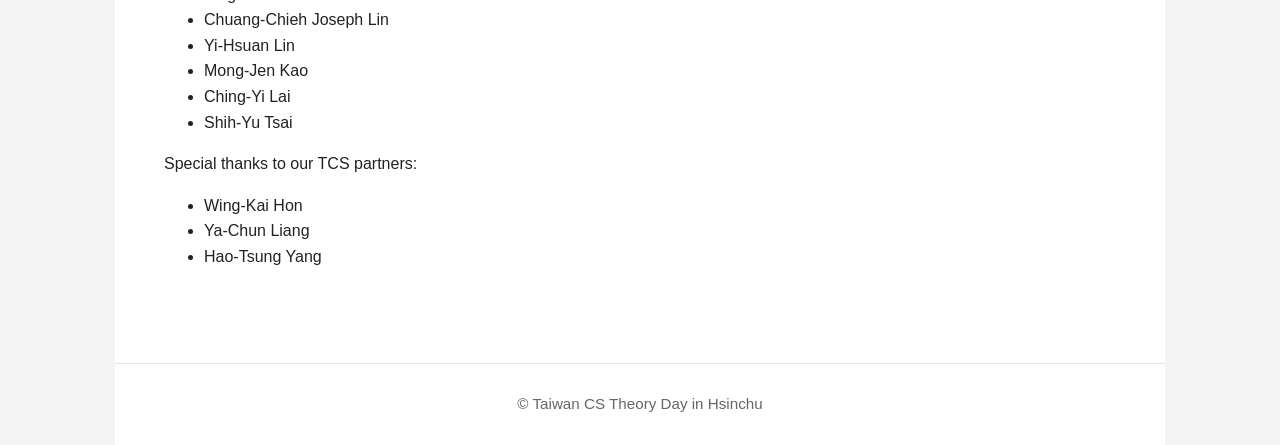
==== commit 51f3b7b0: "[Update] enhance schedule layout and speaker details; add new speakers and adjust categories" ====
--- a/index.html
+++ b/index.html
@@ -45,7 +45,6 @@
       <li>Ben Tsun-Ming Cheung, National Tsing-Hua University.</li>
       <li>Chao-Kai Chiang, National Yang-Ming Chiao-Tung University.</li>
       <li>Colin Cleveland, CentraleSupélec Paris-Saclay.</li>
-      <li>Shuichi Hirahara, National Institute of Informatics.</li>
       <li>B.H.A.F. (Bob) Krekelberg, Utrecht University.</li>
       <li>Hsiang-Hsuan Liu, Utrecht University.</li>
       <li>Eunjin Oh, POSTECH.</li>
@@ -54,6 +53,7 @@
       <li>Chen-Yu Wei, University of Virginia.</li>
       <li>Marcus Wilhelm, Karlsruhe Institute of Technology.</li>
       <li>Yi-Shan Wu, Academia Sinica.</li>
+      <li>Wei-Hsuan Yu, National Central University.</li>
       <li>Julian Zimmert, Google Research.</li>
     </ul>
   </section>
--- a/style.css
+++ b/style.css
@@ -799,7 +799,7 @@
 }
 
 .speaker-category-tab {
-  min-width: 180px;
+  min-width: 100px;
   padding: 14px 22px;
   border: 1px solid transparent;
   border-bottom: 3px solid transparent;
@@ -1082,6 +1082,28 @@
 .schedule-day .title { font-weight: 600; cursor: pointer; }
 .schedule-day .abstract { display: none; grid-column: 1 / -1; margin-top: 8px; }
 .schedule-day .talk.open .abstract { display: block; }
+
+.schedule-day .talk.separator-row {
+  border-radius: 8px;
+  margin: 6px 0;
+  border-bottom: 1px solid transparent;
+}
+
+.schedule-day .talk.separator-keynote {
+  background: #e9f2ff;
+}
+
+.schedule-day .talk.separator-invited {
+  background: #edf8f2;
+}
+
+.schedule-day .talk.separator-coffee {
+  background: #fff4e5;
+}
+
+.schedule-day .talk.separator-lunch {
+  background: #fff7e1;
+}
 
 @media (max-width: 640px) {
   .day-tabs { overflow-x: auto; }
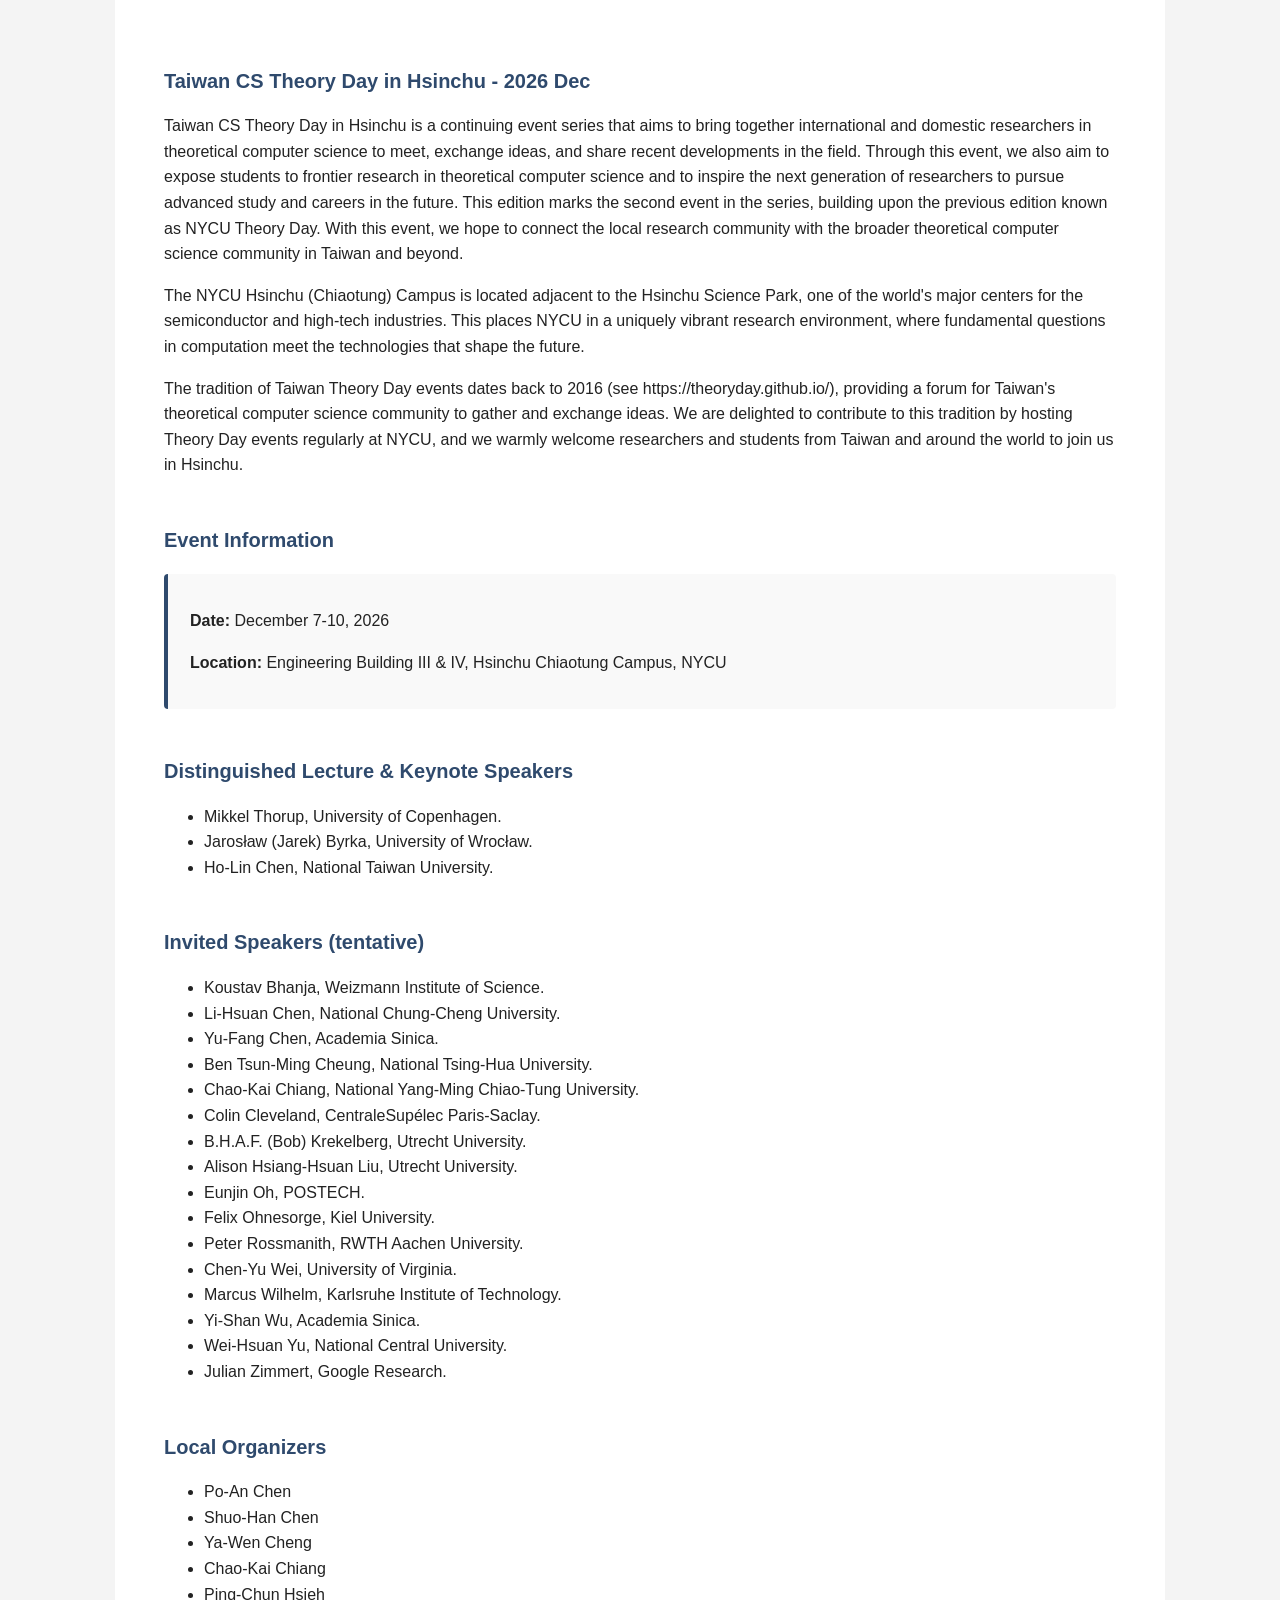
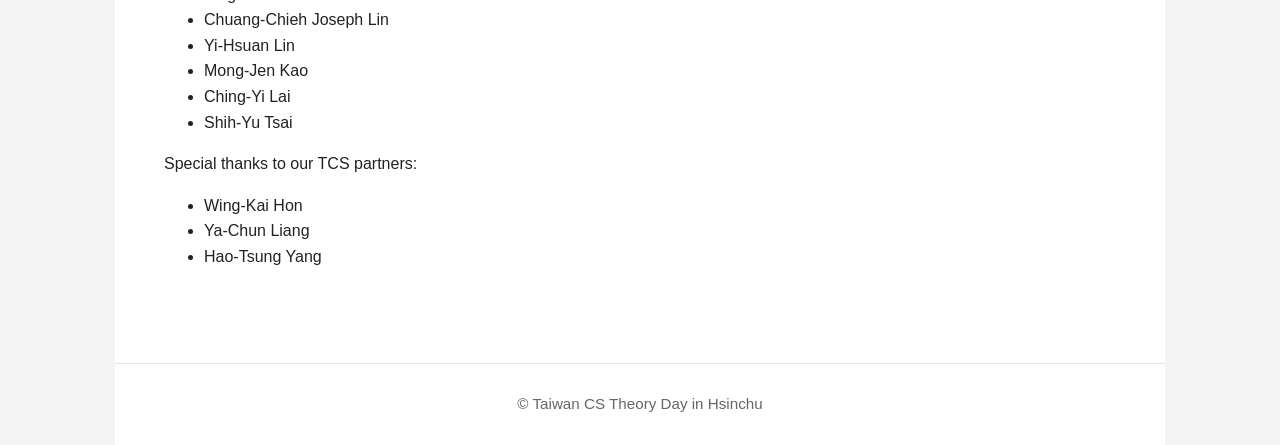
==== commit d31f0ded: "[Update] correct speaker name to Alison Hsiang-Hsuan Liu in schedule and related files" ====
--- a/index.html
+++ b/index.html
@@ -8,7 +8,7 @@
   <meta http-equiv="Cache-Control" content="no-cache, no-store, must-revalidate" />
   <meta http-equiv="Pragma" content="no-cache" />
   <meta http-equiv="Expires" content="0" />
-  <link rel="stylesheet" href="style.css" />
+  <link rel="stylesheet" href="style.css?v=2026-11-23-4" />
 </head>
 
 <body>
@@ -46,7 +46,7 @@
       <li>Chao-Kai Chiang, National Yang-Ming Chiao-Tung University.</li>
       <li>Colin Cleveland, CentraleSupélec Paris-Saclay.</li>
       <li>B.H.A.F. (Bob) Krekelberg, Utrecht University.</li>
-      <li>Hsiang-Hsuan Liu, Utrecht University.</li>
+      <li>Alison Hsiang-Hsuan Liu, Utrecht University.</li>
       <li>Eunjin Oh, POSTECH.</li>
       <li>Felix Ohnesorge, Kiel University.</li>
       <li>Peter Rossmanith, RWTH Aachen University.</li>
--- a/style.css
+++ b/style.css
@@ -522,115 +522,172 @@
    VENUE & TRANSPORTATION
 ====================================================== */
 .venue-page .venue-kicker {
+  margin: 0 0 4px;
+  color: var(--text-muted);
+  font-size: .95rem;
+}
+
+.venue-page > h1 {
+  margin-top: 0;
+  color: var(--accent);
+}
+
+.venue-page section {
+  margin-top: 36px;
+}
+
+.venue-page h2 {
+  margin: 0 0 14px;
+  padding-bottom: 6px;
+  border-bottom: 1px solid var(--border);
+}
+
+.venue-address {
+  margin: 0;
+}
+
+/* Venues: three columns side by side, separated by thin rules */
+.venue-table {
+  display: grid;
+  grid-template-columns: repeat(3, minmax(0, 1fr));
+  margin-top: 18px;
+  border-top: 2px solid var(--accent);
+  border-bottom: 1px solid var(--border);
+}
+
+.venue-row {
+  display: grid;
+  grid-row: span 4;
+  grid-template-rows: subgrid; /* keeps letter / name / building / room on the same lines across A, B, C */
+  align-content: start;
+  padding: 16px 20px 18px;
+}
+
+.venue-row:first-child {
+  padding-left: 0;
+}
+
+.venue-row + .venue-row {
+  border-left: 1px solid var(--border);
+}
+
+.venue-marker {
+  display: block;
+  margin: 0;
+  color: var(--accent);
+  font-size: 1.5rem;
+  font-weight: 700;
+  line-height: 1.2;
+}
+
+.venue-row h3 {
   margin: 0 0 6px;
+  color: #1f2937;
+  font-size: 1.08rem;
+}
+
+.venue-row p {
+  margin: 4px 0 0;
+  font-size: .95rem;
+}
+
+.venue-field {
+  color: var(--text-muted);
+}
+
+/* Transportation: mode name on the left, details on the right */
+.transport-list {
+  display: grid;
+  gap: 14px;
+}
+
+.transport-mode {
+  display: grid;
+  grid-template-columns: 190px minmax(0, 1fr);
+  gap: 8px 28px;
+  padding: 18px 22px;
+  border: 1px solid var(--border);
+  border-left: 4px solid var(--accent);
+  background: #f8f9fb;
+}
+
+.transport-title {
+  margin: 0;
+  color: var(--accent);
+  font-size: 1.02rem;
+  line-height: 1.5;
+}
+
+.transport-title .zh,
+.transport-list .bi .zh,
+.transport-route .zh {
+  display: block;
+}
+
+.transport-group + .transport-group {
+  margin-top: 18px;
+}
+
+.transport-group h4 {
+  margin: 0 0 6px;
+  color: #1f2937;
+  font-size: .98rem;
+}
+
+.transport-list .bi {
+  margin: 0;
+  line-height: 1.6;
+}
+
+.transport-list .bi + .bi {
+  margin-top: 10px;
+}
+
+.transport-list ol {
+  margin: 0;
+  padding-left: 20px;
+}
+
+.transport-list ol li + li {
+  margin-top: 10px;
+}
+
+.transport-route {
+  margin: 10px 0 0;
+  padding-left: 12px;
+  border-left: 2px solid var(--border);
   color: var(--text-muted);
   font-size: .9rem;
-  font-weight: 600;
-  letter-spacing: .06em;
-  text-transform: uppercase;
-}
-
-.venue-page > h1 {
-  color: var(--accent);
-}
-
-.venue-address {
-  margin: 0;
-}
-
-.venue-grid {
-  display: grid;
-  grid-template-columns: repeat(3, minmax(0, 1fr));
-  gap: 18px;
-  margin-top: 20px;
-}
-
-.venue-card {
-  margin: 0;
-  padding: 20px;
-  border: 1px solid var(--border);
-  border-top: 4px solid var(--accent);
-  border-radius: 8px;
-  background: #f9fafb;
-}
-
-.venue-card h3 {
-  margin: 0 0 8px;
-  color: var(--accent);
-  font-size: 1.15rem;
-}
-
-.venue-card p {
-  margin: 8px 0;
-}
-
-.venue-marker {
-  display: inline-flex;
-  align-items: center;
-  justify-content: center;
-  width: 34px;
-  height: 34px;
-  margin-bottom: 10px;
-  border-radius: 50%;
-  background: var(--accent);
-  color: #fff;
-  font-weight: 700;
-}
-
-.transport-list {
-  padding-left: 0;
-  list-style: none;
-}
-
-.transport-list > li {
-  margin: 0 0 18px;
-}
-
-.transport-list ul,
-.transport-list ol {
-  margin: 6px 0 0;
-  padding-left: 26px;
-}
-
-.transport-list ul li,
-.transport-list ol li {
-  margin: 4px 0;
-}
-
-.transport-list p {
-  margin: 6px 0 0 26px;
-}
-
-.transport-list li > .transport-route,
-.transport-list .transport-route {
-  margin: 2px 0 0;
-  color: var(--text-muted);
-  font-size: .92rem;
+  line-height: 1.6;
 }
 
 .venue-page .zh {
   color: var(--text-muted);
   font-size: .92em;
+  font-weight: normal;
 }
 
 .venue-page h2 .zh {
   margin-left: 6px;
-  font-weight: 500;
+}
+
+.hotel-list {
+  padding-left: 22px;
 }
 
 .hotel-list li {
-  margin: 6px 0;
+  margin: 8px 0;
 }
 
 .venue-note {
-  padding: 12px 16px;
-  border-left: 4px solid #b17a16;
-  background: #fff8e9;
-  color: #55451f;
+  padding: 10px 14px;
+  border-left: 3px solid var(--accent);
+  background: none;
+  color: inherit;
 }
 
 .venue-map {
-  margin: 18px 0 0;
+  margin: 14px 0 0;
 }
 
 .venue-map img {
@@ -639,7 +696,6 @@
   max-width: 868px;
   height: auto;
   border: 1px solid var(--border);
-  border-radius: 8px;
 }
 
 .venue-map figcaption {
@@ -649,10 +705,11 @@
 }
 
 .venue-links {
-  display: flex;
-  flex-wrap: wrap;
-  gap: 12px 24px;
-  padding-left: 20px;
+  padding-left: 22px;
+}
+
+.venue-links li {
+  margin: 6px 0;
 }
 
 .venue-page a {
@@ -661,8 +718,25 @@
 }
 
 @media (max-width: 760px) {
-  .venue-grid {
+  .venue-table {
     grid-template-columns: 1fr;
+  }
+
+  .venue-row,
+  .venue-row:first-child {
+    grid-row: auto;
+    grid-template-rows: none;
+    padding: 14px 0;
+  }
+
+  .venue-row + .venue-row {
+    border-left: 0;
+    border-top: 1px solid var(--border);
+  }
+
+  .transport-mode {
+    grid-template-columns: 1fr;
+    padding: 14px 16px;
   }
 }
 
